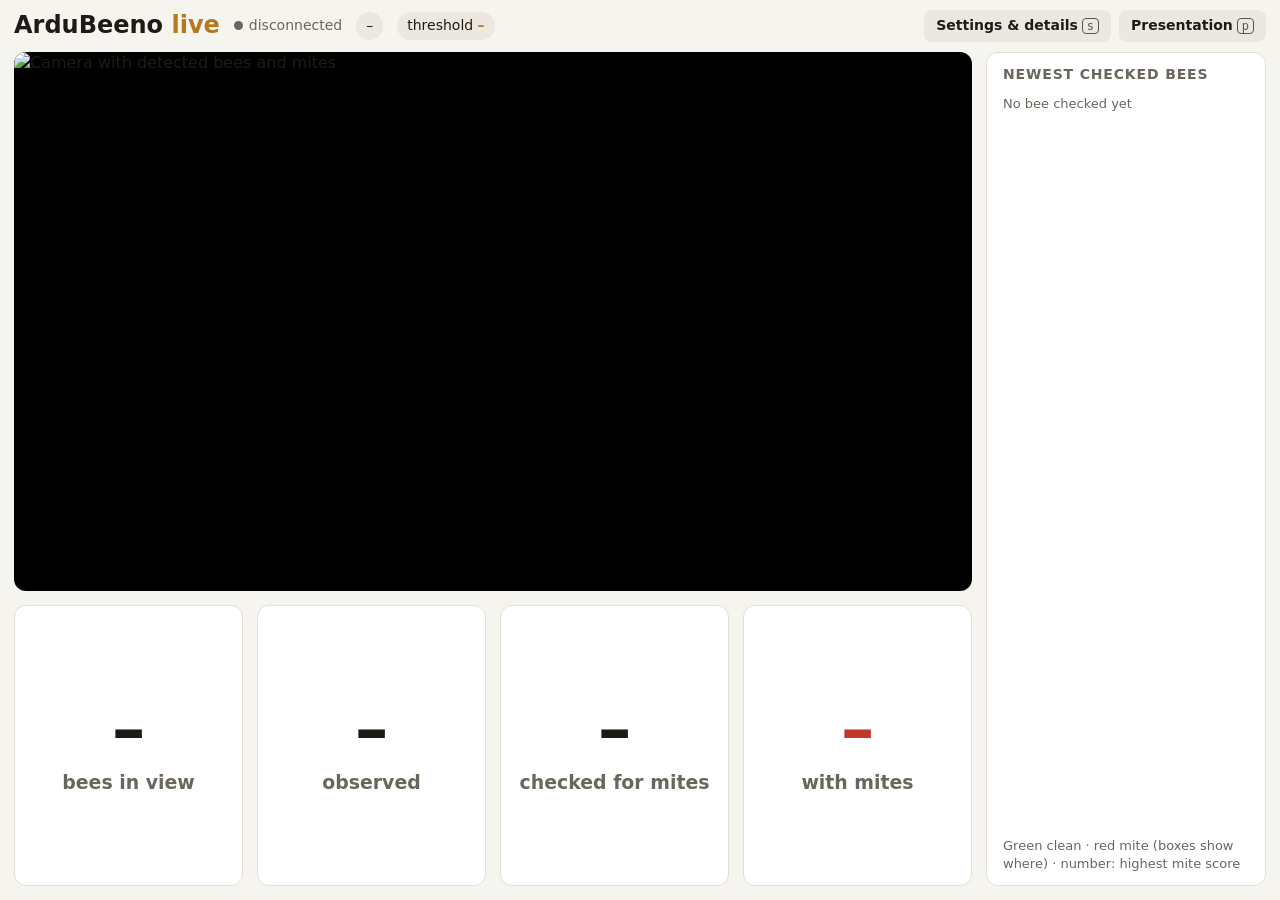
==== applab/ardubeeno/assets/index.html @ 5071a603 "Varroa mite detection on the Arduino UNO Q: demo-ready state Two-step pipeline on the board: a YOLO1" ====
<!doctype html>
<html lang="en">
<head>
<meta charset="utf-8">
<meta name="viewport" content="width=device-width, initial-scale=1">
<title>ArduBeeno Live</title>
<style>
:root {
  --bg: #f6f4ef; --panel: #ffffff; --ink: #1d1b16; --muted: #6b665c; --line: #e3dfd5;
  --accent: #b7791f; --mite: #c0392b; --mite-bg: #fbe9e7; --clean: #2e7d4f; --clean-bg: #e6f4ec; --bar: #ece8df;
  --shadow: 0 12px 40px rgba(0, 0, 0, .18);
  --gap: 14px; --head: 52px;
  /* Right-hand column: whatever the 16:9 video leaves over when it fills the height, at least 280 px / 19vw. */
  --side: clamp(280px, max(19vw, calc(100vw - (100dvh - var(--head) - 150px - 3 * var(--gap)) * 16 / 9 - 3 * var(--gap))), 34vw);
}
@media (prefers-color-scheme: dark) {
  :root:not([data-theme="light"]) {
    --bg: #15140f; --panel: #1f1d17; --ink: #f1ede4; --muted: #a39d90; --line: #34312a;
    --accent: #e0a53e; --mite: #ff7b6b; --mite-bg: #3a1f1b; --clean: #6fd39a; --clean-bg: #18301f; --bar: #2c2a23;
    --shadow: 0 12px 40px rgba(0, 0, 0, .6);
  }
}
* { box-sizing: border-box; }
html, body { height: 100%; }
body { margin: 0; background: var(--bg); color: var(--ink); font: 16px/1.4 system-ui, -apple-system, sans-serif;
  display: flex; flex-direction: column; height: 100vh; height: 100dvh; overflow: hidden; }
.hidden { display: none !important; }
.small { font-size: 13px; color: var(--muted); font-variant-numeric: tabular-nums; }
button { border: 0; background: var(--accent); color: #fff; padding: 8px 14px; border-radius: 8px; cursor: pointer;
  font: inherit; font-weight: 600; }
button.ghost { background: var(--bar); color: var(--ink); }
button:disabled { opacity: .5; cursor: default; }

/* Header: title, connection, the live threshold, and the (secondary) controls. */
header { flex: 0 0 var(--head); display: flex; align-items: center; gap: 14px; padding: 0 var(--gap); min-width: 0; }
h1 { margin: 0; font-size: 24px; white-space: nowrap; }
h1 span { color: var(--accent); }
#conn { font-size: 14px; color: var(--muted); white-space: nowrap; }
#conn::before { content: ""; display: inline-block; width: 9px; height: 9px; border-radius: 50%; background: var(--muted); margin-right: 6px; }
#conn.on::before { background: var(--clean); }
.chip { font-size: 14px; padding: 4px 10px; border-radius: 999px; background: var(--bar); color: var(--ink); white-space: nowrap; font-variant-numeric: tabular-nums; }
.chip b { color: var(--accent); }
.tools { margin-left: auto; display: flex; gap: 8px; align-items: center; }
.tools button { padding: 6px 12px; font-size: 14px; }
kbd { font: 12px ui-monospace, monospace; padding: 0 4px; border: 1px solid currentColor; border-radius: 4px; opacity: .7; margin-left: 4px; }

/* Stage: video + counters on the left, the newest checked bees on the right. Fits the window, no page scroll. */
.stage { flex: 1; min-height: 0; display: grid; grid-template-columns: minmax(0, 1fr) var(--side); gap: var(--gap);
  padding: 0 var(--gap) var(--gap); }
.left { display: flex; flex-direction: column; gap: var(--gap); min-height: 0; min-width: 0; }
.video { flex: 0 1 auto; aspect-ratio: 16 / 9; min-height: 0; background: #000; border-radius: 12px; overflow: hidden; position: relative; }
.video img { display: block; width: 100%; height: 100%; object-fit: contain; }
.counters { flex: 1 0 140px; display: grid; grid-template-columns: repeat(4, 1fr); gap: var(--gap); min-height: 140px; }
.card { background: var(--panel); border: 1px solid var(--line); border-radius: 12px; padding: 12px 16px; min-width: 0; }
.counters .card { display: flex; flex-direction: column; justify-content: center; align-items: center; text-align: center; }
.num { font-size: clamp(44px, 7.5vh, 96px); font-weight: 800; line-height: 1; font-variant-numeric: tabular-nums; }
.lbl { font-size: clamp(15px, 2.1vh, 22px); color: var(--muted); margin-top: 6px; font-weight: 600; }
.mitecard .num { color: var(--mite); }
.mitecard.live { background: var(--mite-bg); border-color: var(--mite); }
h2 { font-size: 14px; text-transform: uppercase; letter-spacing: .06em; color: var(--muted); margin: 0 0 10px; font-weight: 700; }

/* Single mode counters */
#verdict { font-size: clamp(44px, 7.5vh, 96px); font-weight: 800; line-height: 1; color: var(--muted); }
.vcard.mite { background: var(--mite-bg); border-color: var(--mite); }
.vcard.mite #verdict { color: var(--mite); }
.vcard.clean #verdict { color: var(--clean); }
.meter { position: relative; width: 100%; height: 14px; background: var(--bar); border-radius: 7px; margin: 10px 0 6px; }
.meter i { position: absolute; inset: 0 auto 0 0; border-radius: 7px; background: var(--accent); transition: width .15s; }
.meter b { position: absolute; top: -6px; bottom: -6px; width: 3px; background: var(--ink); }
.dots { display: flex; gap: 5px; flex-wrap: wrap; justify-content: center; margin: 8px 0 4px; }
.dots span { width: 18px; height: 18px; border-radius: 4px; background: var(--bar); }
.dots span.hit { background: var(--mite); }

/* Right column */
.side { display: flex; flex-direction: column; min-height: 0; overflow: hidden; }
.side h2 { flex: 0 0 auto; }
#gallery { flex: 1; min-height: 0; overflow: hidden; display: flex; flex-wrap: wrap; align-content: flex-start; gap: 10px; }
#gallery figure { flex: 0 0 calc((100% - (var(--gcols, 2) - 1) * 10px) / var(--gcols, 2)); margin: 0; border-radius: 10px; overflow: hidden; border: 4px solid var(--line); background: #000; }
#gallery figure.mite { border-color: var(--mite); }
#gallery figure.clean { border-color: var(--clean); }
#gallery img { display: block; width: 100%; aspect-ratio: 4 / 7; object-fit: cover; }
#gallery figcaption { font-size: 15px; padding: 3px 8px; background: var(--panel); display: flex; justify-content: space-between;
  align-items: baseline; gap: 4px; font-variant-numeric: tabular-nums; white-space: nowrap; }
#gallery figcaption b { font-size: 17px; }
#gallery figure.mite figcaption b { color: var(--mite); }
#gallery figure.clean figcaption b { color: var(--clean); }
.legend { flex: 0 0 auto; margin-top: 8px; }
#boxes { list-style: none; margin: 0; padding: 0; font-size: 16px; font-variant-numeric: tabular-nums; overflow: auto; }
#boxes li { display: flex; justify-content: space-between; gap: 8px; padding: 6px 0; border-bottom: 1px solid var(--line); }
#boxes li:last-child { border: 0; }
#boxes b { color: var(--mite); }

/* Drawer: details + settings, collapsed by default, over the right column. */
#drawer { position: fixed; top: var(--head); right: var(--gap); width: min(400px, calc(100vw - 2 * var(--gap)));
  max-height: calc(100dvh - var(--head) - var(--gap)); overflow: auto; z-index: 10; background: var(--panel);
  border: 1px solid var(--line); border-radius: 12px; box-shadow: var(--shadow); padding: 16px; }
#drawer section + section { margin-top: 18px; padding-top: 14px; border-top: 1px solid var(--line); }
dl { display: grid; grid-template-columns: auto 1fr; gap: 4px 12px; margin: 0; font-size: 14px; font-variant-numeric: tabular-nums; }
dt { color: var(--muted); }
dd { margin: 0; text-align: right; white-space: nowrap; }
dt.sub { padding-left: 14px; }
label { display: flex; justify-content: space-between; align-items: center; gap: 10px; margin: 10px 0; font-size: 14px; }
input[type=range] { flex: 1; accent-color: var(--accent); min-width: 0; }
input[type=number] { width: 70px; font: inherit; padding: 3px 6px; border: 1px solid var(--line); border-radius: 6px; background: var(--panel); color: var(--ink); }
.thr { border: 1px solid var(--accent); border-radius: 10px; padding: 8px 12px; margin: 10px 0; }
.thr label { margin: 4px 0; }
#fuse-v { font-size: 20px; font-weight: 800; color: var(--accent); min-width: 3.2em; text-align: right; font-variant-numeric: tabular-nums; }
.seg { display: flex; gap: 6px; }
.seg button { flex: 1; background: var(--bar); color: var(--ink); }
.seg button.on { background: var(--accent); color: #fff; }
.row { display: flex; gap: 8px; margin-top: 12px; }
.row button { flex: 1; }

/* Camera focus / exposure: Auto|Manual, a slider over the camera's range, -/+ by one step. */
.camctl + .camctl { margin-top: 14px; }
.camctl .head { display: flex; align-items: center; justify-content: space-between; gap: 10px; font-size: 14px; }
.camctl .seg button { padding: 4px 12px; font-size: 14px; }
.camctl .slide { display: flex; align-items: center; gap: 8px; margin: 10px 0 4px; }
.camctl .slide button { padding: 2px 0; width: 32px; font-size: 18px; line-height: 1.2; }
.camctl .val { font-size: 20px; font-weight: 800; color: var(--accent); min-width: 2.6em; text-align: right; font-variant-numeric: tabular-nums; }
.camctl.auto .val { color: var(--muted); }
.cam-err { color: var(--mite); }
#toast { position: fixed; left: 50%; bottom: 24px; transform: translateX(-50%); z-index: 20; padding: 8px 16px;
  border-radius: 999px; background: var(--panel); color: var(--ink); border: 1px solid var(--line); box-shadow: var(--shadow);
  font-size: 15px; font-weight: 600; font-variant-numeric: tabular-nums; pointer-events: none; opacity: 0; transition: opacity .2s; }
#toast.show { opacity: 1; }

/* Presentation mode: only the stage; a faint button in the corner leads back. */
body.present header .chip, body.present .tools > :not(#present), body.present #drawer, body.present .legend { display: none !important; }
body.present #present { opacity: .35; }
body.present #present:hover { opacity: 1; }

/* Small screens: stack and scroll. */
@media (max-width: 900px), (max-height: 560px) {
  body { height: auto; overflow: auto; }
  header { flex-wrap: wrap; padding: 10px 16px; gap: 8px 12px; }
  .tools { margin-left: 0; width: 100%; }
  .stage { display: flex; flex-direction: column; padding: 0 16px 16px; }
  .video { flex: none; width: 100%; }
  .counters { flex: none; grid-template-columns: repeat(2, 1fr); min-height: 0; }
  .counters .card { padding: 14px 8px; }
  .num, #verdict { font-size: 44px; }
  .lbl { font-size: 15px; }
  #gallery { overflow: visible; }
  #gallery figure { flex-basis: calc((100% - (var(--gcols, 2) - 1) * 10px) / var(--gcols, 2)); }
  #drawer { position: absolute; top: auto; margin-top: 4px; }
}
</style>
</head>
<body>
<header>
  <h1>ArduBeeno <span>live</span></h1>
  <span id="conn">connecting…</span>
  <span class="chip" id="mode-chip">–</span>
  <span class="chip" title="The board's current mite threshold (fuse_conf)">threshold <b id="thr-chip">–</b></span>
  <div class="tools">
    <button class="ghost" id="settings-btn" aria-expanded="false">Settings &amp; details<kbd>s</kbd></button>
    <button class="ghost" id="present" title="Presentation mode: video, counters and gallery only">Presentation<kbd>p</kbd></button>
  </div>
</header>

<main class="stage">
  <div class="left">
    <div class="video"><img id="stream" src="stream" alt="Camera with detected bees and mites"></div>
    <div class="counters multi">
      <div class="card"><div class="num" id="bees-now">–</div><div class="lbl">bees in view</div></div>
      <div class="card"><div class="num" id="bees-seen">–</div><div class="lbl">observed</div></div>
      <div class="card"><div class="num" id="bees-checked">–</div><div class="lbl">checked for mites</div></div>
      <div class="card mitecard" id="mite-card"><div class="num" id="bees-mite">–</div><div class="lbl">with mites</div></div>
    </div>
    <div class="counters single hidden">
      <div class="card vcard" id="vcard"><div id="verdict">…</div><div class="lbl">centre bee</div></div>
      <div class="card"><div class="num" id="fused">–</div>
        <div class="meter"><i id="bar"></i><b id="thr"></b></div><div class="lbl">mite score</div></div>
      <div class="card"><div class="dots" id="dots"></div><div class="lbl" id="hits">positive frames</div></div>
      <div class="card mitecard"><div class="num" id="count">–</div><div class="lbl">mites counted</div></div>
    </div>
  </div>

  <aside class="side">
    <div class="card side multi" style="flex: 1">
      <h2>Newest checked bees</h2>
      <div id="gallery"><span class="small">No bee checked yet</span></div>
      <div class="small legend">Green clean · red mite (boxes show where) · number: highest mite score</div>
    </div>
    <div class="card side single hidden" style="flex: 1">
      <h2>Mites in this frame</h2>
      <ul id="boxes"></ul>
      <div class="small legend">Only the cyan centre region is checked. The verdict turns MITE after enough positive frames.</div>
    </div>
  </aside>
</main>

<div id="drawer" class="hidden" role="dialog" aria-label="Settings and details">
  <section>
    <h2>Details</h2>
    <dl class="multi">
      <dt>Model rate</dt><dd id="d-fps">–</dd>
      <dt>Stream (view)</dt><dd id="d-view">–</dd>
      <dt>Bee detector</dt><dd id="d-bees">–</dd>
      <dt>Mite check per bee</dt><dd id="d-check">–</dd>
      <dt class="sub">classifier</dt><dd id="d-cls">–</dd>
      <dt class="sub">mite detector</dt><dd id="d-det">–</dd>
      <dt>Checks run</dt><dd id="d-checks">–</dd>
    </dl>
    <dl class="single hidden">
      <dt>Classifier probability</dt><dd id="s-prob">–</dd>
      <dt>Top box</dt><dd id="s-top">–</dd>
      <dt>Fused score / threshold</dt><dd id="s-fused">–</dd>
      <dt>This frame</dt><dd id="s-frame">–</dd>
      <dt>Positive frames (total)</dt><dd id="s-pos">–</dd>
      <dt>Model rate</dt><dd id="s-fps">–</dd>
      <dt>Stream (view)</dt><dd id="s-view">–</dd>
      <dt>Classifier time</dt><dd id="s-cls">–</dd>
      <dt>Mite detector time</dt><dd id="s-det">–</dd>
    </dl>
    <div class="small multi" style="margin-top: 6px">Times are medians over the recent runs.</div>
  </section>
  <section>
    <h2>Settings</h2>
    <div class="seg" id="modes"><button data-mode="multi">All bees</button><button data-mode="single">Centre bee</button></div>
    <div class="thr">
      <label>Mite threshold <input type="range" id="fuse" min="0.05" max="0.95" step="0.01" disabled> <span id="fuse-v">–</span></label>
      <div class="small" id="fuse-note">Live on the board: changes the verdict for everyone watching.</div>
    </div>
    <label class="multi">Min. bee size to check (px) <input type="number" id="minbee" min="0" max="1000" step="10" disabled></label>
    <label class="multi">Positive checks for MITE <input type="number" id="minhits-m" min="1" max="100" disabled></label>
    <div class="small multi" id="strong-note"></div>
    <label class="single hidden">Frames to look at <input type="number" id="window" min="1" max="100" disabled></label>
    <label class="single hidden">Positive frames for MITE <input type="number" id="minhits-s" min="1" max="100" disabled></label>
    <div class="row"><button class="ghost" id="reset">Reset counts</button><button id="snap">Save this frame</button></div>
    <div class="small" id="snap-msg" style="margin-top: 8px">Saves the frame (centre bee: the cyan region) unannotated to captures/, for labelling your own footage.</div>
  </section>
  <section id="camera">
    <h2>Camera focus</h2>
    <div class="small" id="cam-na">Checking the camera…</div>
    <div class="camctl hidden" id="focus-ctl">
      <div class="head"><span>Focus <kbd>f</kbd><kbd>[</kbd><kbd>]</kbd></span>
        <div class="seg"><button data-auto="1">Auto</button><button data-auto="0">Manual</button></div></div>
      <div class="slide"><button class="ghost" data-step="-1" aria-label="Focus one step nearer">−</button>
        <input type="range" aria-label="Focus"><button class="ghost" data-step="1" aria-label="Focus one step further">+</button>
        <span class="val">–</span></div>
    </div>
    <div class="camctl hidden" id="exposure-ctl">
      <div class="head"><span>Exposure</span>
        <div class="seg"><button data-auto="1">Auto</button><button data-auto="0">Manual</button></div></div>
      <div class="slide"><button class="ghost" data-step="-1" aria-label="Shorter exposure">−</button>
        <input type="range" aria-label="Exposure"><button class="ghost" data-step="1" aria-label="Longer exposure">+</button>
        <span class="val">–</span></div>
    </div>
    <div class="small" id="cam-note" style="margin-top: 8px"></div>
  </section>
</div>
<div id="toast" role="status" aria-live="polite"></div>

<script>
const $ = s => document.querySelector(s);
const $$ = s => document.querySelectorAll(s);
const fmt = (v, d = 2) => v == null ? '–' : (+v).toFixed(d);
const ms = v => v == null ? '–' : `${Math.round(v)} ms`;
const store = {
  get(k) { try { return localStorage.getItem(k); } catch (e) { return null; } },
  set(k, v) { try { localStorage.setItem(k, v); } catch (e) {} },
};
let last = null, firstFuse = null;

// Settings inputs always show the server's value, except while someone is editing one of them.
const inputs = { fuse: 'fuse_conf', minbee: 'min_bee_px', 'minhits-m': 'min_hits', 'minhits-s': 'min_hits', window: 'window' };
function syncInputs(s) {
  for (const [id, key] of Object.entries(inputs)) {
    const el = document.getElementById(id);
    if (s[key] == null) continue;
    el.disabled = false;
    if (document.activeElement !== el && !el.dataset.dragging) el.value = s[key];
  }
  if (!$('#fuse').dataset.dragging) $('#fuse-v').textContent = fmt(s.fuse_conf);
  if (firstFuse == null) firstFuse = s.fuse_conf;
  $('#fuse-note').textContent = `Live on the board: changes the verdict for everyone watching.` +
    (Math.abs(s.fuse_conf - firstFuse) > 1e-6 ? ` It was ${fmt(firstFuse)} when this page opened.` : '');
  $('#strong-note').textContent = s.strong != null ? `Or one check scoring ${fmt(s.strong)} or more.` : '';
}

async function poll() {
  try {
    const s = await (await fetch('state', { cache: 'no-store' })).json();
    $('#conn').textContent = s.frames ? `frame ${s.frames}` : 'waiting for the camera…';
    $('#conn').className = 'on';
    if (!s.frames) return;
    last = s;
    const multi = s.mode === 'multi';
    $$('.multi').forEach(e => e.classList.toggle('hidden', !multi));
    $$('.single').forEach(e => e.classList.toggle('hidden', multi));
    $('#modes').classList.toggle('hidden', !s.multi_available);
    $$('#modes button').forEach(b => b.classList.toggle('on', b.dataset.mode === s.mode));
    $('#mode-chip').textContent = multi ? 'all bees' : 'centre bee';
    $('#thr-chip').textContent = fmt(s.fuse_conf);
    syncInputs(s);
    const view = s.stream ? `${s.stream.fps} FPS · ${s.stream.viewers} viewer${s.stream.viewers === 1 ? '' : 's'}` : '–';
    if (multi) showMulti(s, view); else showSingle(s, view);
  } catch (e) {
    $('#conn').textContent = 'disconnected'; $('#conn').className = '';
  }
}

function showMulti(s, view) {
  $('#bees-now').textContent = s.bees_now;
  $('#bees-seen').textContent = s.bees_seen;
  $('#bees-checked').textContent = s.bees_checked;
  $('#bees-mite').textContent = s.count;
  $('#mite-card').classList.toggle('live', !!s.mite);
  const t = s.timing || {};
  $('#d-fps').textContent = `${s.fps} FPS`;
  $('#d-view').textContent = view;
  $('#d-bees').textContent = `${ms(t.bees_ms)}${s.det_every > 1 ? ` · every ${s.det_every} frames` : ''}`;
  $('#d-check').textContent = ms(t.check_ms);
  $('#d-cls').textContent = ms(t.cls_ms);
  $('#d-det').textContent = `${t.det_ms == null ? 'not run yet' : ms(t.det_ms)}` +
    (t.det_skipped == null ? '' : ` · on ${Math.round((1 - t.det_skipped) * 100)} % of checks`);
  $('#d-checks').textContent = t.checks ?? '–';
  // Only touch images whose crop changed, so the gallery doesn't flicker.
  const g = $('#gallery');
  const keys = s.gallery.map(b => `${b.id}-${b.v}-${b.status}`).join(',');
  if (g.dataset.keys !== keys) {
    g.innerHTML = s.gallery.map(b => `<figure class="${b.status}" title="Bee ${b.id}: ${b.positives} of ${b.checks} checks positive, best score ${fmt(b.score)}">
        <img src="crop?id=${b.id}&v=${b.v}" alt="Bee ${b.id}">
        <figcaption><span class="small">#${b.id}</span><b>${fmt(b.score)}</b></figcaption></figure>`).join('')
      || '<span class="small">No bee checked yet</span>';
    g.dataset.keys = keys;
    fitGallery();
  }
}

function showSingle(s, view) {
  const v = $('#vcard');
  $('#verdict').textContent = s.mite ? 'MITE' : 'clean';
  v.classList.toggle('mite', !!s.mite); v.classList.toggle('clean', !s.mite);
  $('#fused').textContent = fmt(s.fused);
  $('#bar').style.width = `${Math.min(100, (s.fused || 0) * 100)}%`;
  $('#thr').style.left = `${s.fuse_conf * 100}%`;
  $('#dots').innerHTML = (s.recent || []).map(h => `<span class="${h ? 'hit' : ''}"></span>`).join('');
  $('#hits').textContent = `${s.hits} of ${s.recent.length} frames positive (MITE from ${s.min_hits})`;
  $('#count').textContent = s.count;
  $('#boxes').innerHTML = s.boxes.length
    ? s.boxes.map(([x, y, w, h, c], i) => `<li><span>Mite ${i + 1} at (${x}, ${y}), ${w}×${h} px</span><b>${fmt(c)}</b></li>`).join('')
    : '<li class="small">No mite boxes above the box threshold</li>';
  $('#s-prob').textContent = s.classifier ? fmt(s.prob) : 'not loaded';
  $('#s-top').textContent = fmt(s.top);
  $('#s-fused').textContent = `${fmt(s.fused)} / ${fmt(s.fuse_conf)}`;
  $('#s-frame').textContent = s.frame_mite ? 'positive' : 'negative';
  $('#s-pos').textContent = s.positive_frames;
  $('#s-fps').textContent = `${s.fps} FPS`;
  $('#s-view').textContent = view;
  const [det, cls] = s.ms || [];  // last frame; the detector is skipped when the classifier is sure (cascade)
  $('#s-cls').textContent = s.classifier ? ms(cls) : '–';
  $('#s-det').textContent = det ? ms(det) : 'skipped (classifier sure)';
}

// Pick the number of columns: the biggest crops that still show at least 8 bees (else as many as fit),
// and hide any crop the column would cut off.
function fitGallery() {
  const g = $('#gallery');
  const figs = g.querySelectorAll('figure');
  figs.forEach(f => { f.style.visibility = ''; });
  const W = g.clientWidth, gap = 10;
  if (getComputedStyle(g).overflow === 'visible') {  // stacked: the page scrolls, show them all
    g.style.setProperty('--gcols', Math.max(2, Math.floor((W + gap) / 130)));
    return;
  }
  const H = g.clientHeight, cap = figs[0] ? figs[0].querySelector('figcaption').offsetHeight + 8 : 34;
  let best = { cols: 2, n: -1 };
  for (let cols = 2; cols <= 4; cols++) {
    const w = (W - (cols - 1) * gap) / cols;
    if (w < 90 && cols > 2) break;
    const n = cols * Math.floor((H + gap) / (w * 7 / 4 + cap + gap));
    if (best.n < 8 && n > best.n) best = { cols, n };
  }
  g.style.setProperty('--gcols', best.cols);
  const bottom = g.getBoundingClientRect().bottom;
  figs.forEach(f => { f.style.visibility = f.getBoundingClientRect().bottom > bottom + 1 ? 'hidden' : ''; });
}
addEventListener('resize', fitGallery);

setInterval(poll, 300);
poll();

// Send only the setting that changed, never a default the page made up.
async function configure(params) {
  try {
    const s = await (await fetch(`config?${new URLSearchParams(params)}`)).json();
    if (s && typeof s === 'object') { last = { ...(last || {}), ...s }; $('#thr-chip').textContent = fmt(s.fuse_conf); }
  } catch (e) {}
  poll();
}
const fuse = $('#fuse');
fuse.oninput = () => { fuse.dataset.dragging = 1; $('#fuse-v').textContent = fmt(fuse.value); };
fuse.onchange = async () => { await configure({ fuse_conf: fuse.value }); delete fuse.dataset.dragging; };
$('#minbee').onchange = e => configure({ min_bee_px: e.target.value });
$('#minhits-m').onchange = e => configure({ min_hits: e.target.value });
$('#minhits-s').onchange = e => configure({ min_hits: e.target.value });
$('#window').onchange = e => configure({ window: e.target.value });
$$('#modes button').forEach(b => b.onclick = () => configure({ mode: b.dataset.mode }));
$('#reset').onclick = async () => {
  if (!confirm('Reset the bee and mite counts on the board?')) return;
  await fetch('reset'); poll();
};
$('#snap').onclick = async () => {
  const r = await (await fetch('snapshot')).json();
  $('#snap-msg').textContent = r.saved ? `Saved ${r.saved}` : r.error;
};

// Drawer and presentation mode
function setDrawer(open) {
  if (open && $('#drawer').classList.contains('hidden')) camRequest();  // the camera may have changed meanwhile
  $('#drawer').classList.toggle('hidden', !open);
  $('#settings-btn').setAttribute('aria-expanded', open);
}
function setPresent(on) {
  document.body.classList.toggle('present', on);
  $('#present').textContent = on ? 'Exit presentation' : 'Presentation';
  $('#present').insertAdjacentHTML('beforeend', '<kbd>p</kbd>');
  if (on) setDrawer(false);
  store.set('ardubeeno.present', on ? '1' : '0');
  requestAnimationFrame(fitGallery);
}
$('#settings-btn').onclick = () => setDrawer($('#drawer').classList.contains('hidden'));

// Camera focus (and exposure, when the board can set it): GET camera reads, camera?autofocus=0|1&focus=N sets.
// The reply is always the camera's state; "error" says why a change didn't take, "reason" why there is no control.
let cam = null, camSeq = 0, toastTimer = null;
const camKinds = {
  focus: { el: '#focus-ctl', auto: 'autofocus', value: 'focus', name: 'Focus' },
  exposure: { el: '#exposure-ctl', auto: 'auto_exposure', value: 'exposure', name: 'Exposure' },
};
function camGroup(kind, s = cam) {  // focus is at the top level of the reply, exposure nested with auto/value
  if (!s) return null;
  if (kind === 'focus') return { ...s, auto: s.autofocus, value: s.focus };
  return s.exposure || null;
}
function toast(text) {
  const t = $('#toast');
  t.textContent = text; t.classList.add('show');
  clearTimeout(toastTimer); toastTimer = setTimeout(() => t.classList.remove('show'), 1400);
}
function showCamera(s) {
  cam = s;
  const f = camGroup('focus');
  $('#cam-na').classList.toggle('hidden', !!f.available);
  $('#cam-na').textContent = f.available ? '' : `Focus control not available on this camera${f.reason ? `: ${f.reason}` : '.'}`;
  for (const kind of Object.keys(camKinds)) {
    const g = camGroup(kind), box = $(camKinds[kind].el), r = box.querySelector('input');
    box.classList.toggle('hidden', !g || !g.available);
    if (!g || !g.available) continue;
    box.classList.toggle('auto', !!g.auto);
    box.querySelectorAll('.seg button').forEach(b => b.classList.toggle('on', (b.dataset.auto === '1') === !!g.auto));
    r.min = g.min; r.max = g.max; r.step = g.step || 1;
    if (!r.dataset.dragging && g.value != null) { r.value = g.value; box.querySelector('.val').textContent = g.value; }
  }
  const e = camGroup('exposure');
  const notes = [];
  if (f.available) notes.push(`via ${f.method}${f.device ? ` on ${f.device}` : ''} · range ${f.min}–${f.max}` +
    (f.range_known ? `, step ${f.step}${f.default != null ? `, default ${f.default}` : ''}` : ' (a guess: the camera doesn\'t report it)'));
  if (f.available && (!e || !e.available)) notes.push(`Exposure: not settable${e && e.reason ? ` (${e.reason})` : ''}`);
  if (s.error) notes.push(`<span class="cam-err">${s.error.replace(/</g, '&lt;')}</span>`);
  $('#cam-note').innerHTML = notes.join('<br>');
}
async function camRequest(params) {
  const seq = ++camSeq;
  try {
    const s = await (await fetch(params ? `camera?${new URLSearchParams(params)}` : 'camera', { cache: 'no-store' })).json();
    if (seq === camSeq) showCamera(s);  // an older reply mustn't undo a newer change
    return s;
  } catch (e) {
    if (seq === camSeq) $('#cam-note').innerHTML = '<span class="cam-err">The board did not answer.</span>';
    return null;
  }
}
// At most one request per 200 ms while a value changes (slider drag, held key), then the last value.
function throttle(fn, ms = 200) {
  let lastT = 0, timer = null, pending = null;
  const flush = () => { timer = null; lastT = Date.now(); fn(pending); };
  const call = v => {
    pending = v;
    const wait = lastT + ms - Date.now();
    if (wait <= 0 && !timer) flush(); else if (!timer) timer = setTimeout(flush, wait);
  };
  call.now = v => { clearTimeout(timer); timer = null; pending = v; flush(); };
  return call;
}
const camSend = {};
for (const [kind, k] of Object.entries(camKinds)) {
  const box = $(k.el), r = box.querySelector('input'), val = box.querySelector('.val');
  camSend[kind] = throttle(v => camRequest({ [k.value]: v }));  // a value implies manual on the board
  const manualLocally = () => { box.classList.remove('auto'); box.querySelectorAll('.seg button').forEach(b => b.classList.toggle('on', b.dataset.auto === '0')); };
  r.oninput = () => { r.dataset.dragging = 1; val.textContent = r.value; manualLocally(); camSend[kind](r.value); };
  r.onchange = async () => { camSend[kind].now(r.value); delete r.dataset.dragging; };
  box.querySelectorAll('[data-step]').forEach(b => b.onclick = () => camStep(kind, +b.dataset.step));
  box.querySelectorAll('.seg button').forEach(b => b.onclick = () => camRequest({ [k.auto]: b.dataset.auto }));
}
// Move by whole steps from the current value (switches to manual), as the -/+ buttons and the [ ] keys do.
function camStep(kind, dir) {
  const g = camGroup(kind);
  if (!g || !g.available) return false;
  const step = g.step || 1, cur = g.value ?? g.min;
  const v = Math.max(g.min, Math.min(g.max, cur + dir * step));
  if (kind === 'focus') cam = { ...cam, focus: v, autofocus: false }; else cam = { ...cam, exposure: { ...g, value: v, auto: false } };
  showCamera(cam);
  camSend[kind](v);
  return v;
}
function focusKey(key) {
  const f = camGroup('focus');
  if (!f || !f.available) { toast(`Focus control not available${f && f.reason ? `: ${f.reason}` : ''}`); return; }
  if (key === 'f') {
    const auto = !f.auto;
    cam = { ...cam, autofocus: auto }; showCamera(cam);
    camRequest({ autofocus: auto ? 1 : 0 });
    toast(auto ? 'Autofocus' : `Manual focus ${f.value ?? ''}`);
  } else {
    const v = camStep('focus', key === ']' ? 1 : -1);
    toast(`Focus ${v} (${f.min}–${f.max})`);
  }
}
camRequest();
$('#present').onclick = () => setPresent(!document.body.classList.contains('present'));
addEventListener('keydown', e => {
  if (e.metaKey || e.ctrlKey || e.altKey || /INPUT|TEXTAREA|SELECT/.test(e.target.tagName)) return;
  if (e.key === 'p') setPresent(!document.body.classList.contains('present'));
  else if (e.key === 's' && !document.body.classList.contains('present')) setDrawer($('#drawer').classList.contains('hidden'));
  else if (e.key === 'Escape') setDrawer(false);
  else if (e.key === 'f' || e.key === '[' || e.key === ']') focusKey(e.key);
});
document.addEventListener('click', e => {
  if (!$('#drawer').classList.contains('hidden') && !e.target.closest('#drawer, #settings-btn')) setDrawer(false);
});
setPresent(store.get('ardubeeno.present') === '1');

// Reconnect the stream if it drops (e.g. after an app restart).
$('#stream').onerror = () => setTimeout(() => { $('#stream').src = `stream?t=${Date.now()}`; }, 1000);
</script>
</body>
</html>
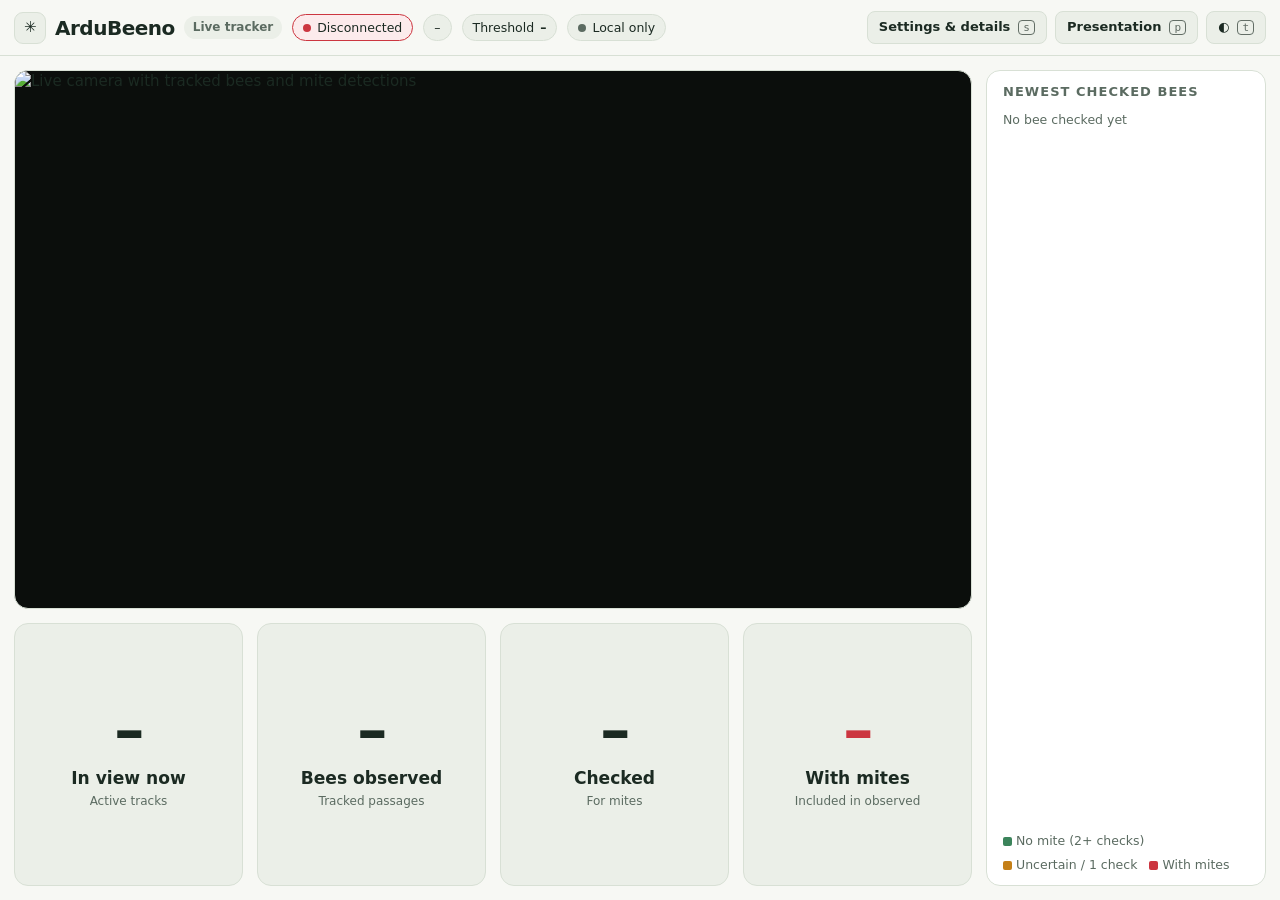
==== commit 2e4c6654: "Multi-bee counts, reset baseline and dashboard status - Bees with one check or mixed results get an " ====
--- a/applab/ardubeeno/assets/index.html
+++ b/applab/ardubeeno/assets/index.html
@@ -3,177 +3,223 @@
 <head>
 <meta charset="utf-8">
 <meta name="viewport" content="width=device-width, initial-scale=1">
-<title>ArduBeeno Live</title>
+<meta name="color-scheme" content="light dark">
+<title>ArduBeeno · Live tracker</title>
 <style>
 :root {
-  --bg: #f6f4ef; --panel: #ffffff; --ink: #1d1b16; --muted: #6b665c; --line: #e3dfd5;
-  --accent: #b7791f; --mite: #c0392b; --mite-bg: #fbe9e7; --clean: #2e7d4f; --clean-bg: #e6f4ec; --bar: #ece8df;
-  --shadow: 0 12px 40px rgba(0, 0, 0, .18);
-  --gap: 14px; --head: 52px;
+  --bg: #f7f8f4; --panel: #ffffff; --bar: #ebefe8; --ink: #1b2a22; --muted: #5b6b61; --line: #d8e0d5;
+  --accent: #254b34; --accent-ink: #ffffff; --focus-ring: #335f43;
+  --mite: #cc3640; --mite-bg: #fcebec;
+  --clean: #3b845b; --clean-bg: #e6f3ec;
+  --uncertain: #c47f17; --uncertain-bg: #fdf3dc;
+  --shadow: 0 14px 40px rgba(18, 30, 22, .16);
+  --gap: 14px; --head: 56px;
   /* Right-hand column: whatever the 16:9 video leaves over when it fills the height, at least 280 px / 19vw. */
   --side: clamp(280px, max(19vw, calc(100vw - (100dvh - var(--head) - 150px - 3 * var(--gap)) * 16 / 9 - 3 * var(--gap))), 34vw);
 }
 @media (prefers-color-scheme: dark) {
   :root:not([data-theme="light"]) {
-    --bg: #15140f; --panel: #1f1d17; --ink: #f1ede4; --muted: #a39d90; --line: #34312a;
-    --accent: #e0a53e; --mite: #ff7b6b; --mite-bg: #3a1f1b; --clean: #6fd39a; --clean-bg: #18301f; --bar: #2c2a23;
-    --shadow: 0 12px 40px rgba(0, 0, 0, .6);
-  }
+    --bg: #111613; --panel: #18201b; --bar: #202b24; --ink: #eaf1eb; --muted: #9eb0a3; --line: #313f36;
+    --accent: #9cd3af; --accent-ink: #102016; --focus-ring: #a6d3b4;
+    --mite: #f26d75; --mite-bg: #381c1f;
+    --clean: #6cc08e; --clean-bg: #192f22;
+    --uncertain: #ebb04d; --uncertain-bg: #362b16;
+    --shadow: 0 14px 40px rgba(0, 0, 0, .58);
+  }
+}
+:root[data-theme="dark"] {
+  --bg: #111613; --panel: #18201b; --bar: #202b24; --ink: #eaf1eb; --muted: #9eb0a3; --line: #313f36;
+  --accent: #9cd3af; --accent-ink: #102016; --focus-ring: #a6d3b4;
+  --mite: #f26d75; --mite-bg: #381c1f;
+  --clean: #6cc08e; --clean-bg: #192f22;
+  --uncertain: #ebb04d; --uncertain-bg: #362b16;
+  --shadow: 0 14px 40px rgba(0, 0, 0, .58);
 }
 * { box-sizing: border-box; }
 html, body { height: 100%; }
-body { margin: 0; background: var(--bg); color: var(--ink); font: 16px/1.4 system-ui, -apple-system, sans-serif;
+body { margin: 0; background: var(--bg); color: var(--ink);
+  font: 15px/1.4 Inter, ui-sans-serif, system-ui, -apple-system, BlinkMacSystemFont, "Segoe UI", sans-serif;
   display: flex; flex-direction: column; height: 100vh; height: 100dvh; overflow: hidden; }
 .hidden { display: none !important; }
-.small { font-size: 13px; color: var(--muted); font-variant-numeric: tabular-nums; }
-button { border: 0; background: var(--accent); color: #fff; padding: 8px 14px; border-radius: 8px; cursor: pointer;
-  font: inherit; font-weight: 600; }
-button.ghost { background: var(--bar); color: var(--ink); }
+.small { font-size: 12.5px; color: var(--muted); font-variant-numeric: tabular-nums; }
+button, .btn-link { border: 0; background: var(--accent); color: var(--accent-ink); padding: 7px 13px; border-radius: 8px;
+  cursor: pointer; font: inherit; font-weight: 600; text-decoration: none; display: inline-flex; align-items: center;
+  justify-content: center; gap: 5px; white-space: nowrap; }
+button.ghost, .btn-link.ghost { background: var(--bar); color: var(--ink); border: 1px solid var(--line); }
 button:disabled { opacity: .5; cursor: default; }
-
-/* Header: title, connection, the live threshold, and the (secondary) controls. */
-header { flex: 0 0 var(--head); display: flex; align-items: center; gap: 14px; padding: 0 var(--gap); min-width: 0; }
-h1 { margin: 0; font-size: 24px; white-space: nowrap; }
-h1 span { color: var(--accent); }
-#conn { font-size: 14px; color: var(--muted); white-space: nowrap; }
-#conn::before { content: ""; display: inline-block; width: 9px; height: 9px; border-radius: 50%; background: var(--muted); margin-right: 6px; }
-#conn.on::before { background: var(--clean); }
-.chip { font-size: 14px; padding: 4px 10px; border-radius: 999px; background: var(--bar); color: var(--ink); white-space: nowrap; font-variant-numeric: tabular-nums; }
-.chip b { color: var(--accent); }
+button:focus-visible, a:focus-visible, input:focus-visible { outline: 2px solid var(--focus-ring); outline-offset: 2px; }
+
+/* Shared ArduBeeno top bar */
+header { flex: 0 0 var(--head); display: flex; align-items: center; gap: 10px; padding: 0 var(--gap); min-width: 0;
+  border-bottom: 1px solid var(--line); background: var(--bg); margin-bottom: var(--gap); }
+.brand { display: inline-flex; align-items: center; gap: 9px; font-size: 20px; font-weight: 650; letter-spacing: -.5px;
+  white-space: nowrap; }
+.brand-mark { display: grid; place-items: center; width: 32px; height: 32px; border-radius: 9px; background: var(--bar);
+  border: 1px solid var(--line); font-size: 15px; }
+.view-pill { font-style: normal; font-size: 12px; font-weight: 600; padding: 3px 9px; border-radius: 999px;
+  background: var(--bar); color: var(--muted); letter-spacing: 0; }
+.chip { font-size: 12.5px; padding: 4px 10px; border-radius: 999px; background: var(--bar); color: var(--ink);
+  border: 1px solid var(--line); white-space: nowrap; font-variant-numeric: tabular-nums; display: inline-flex;
+  align-items: center; gap: 6px; }
+.chip b { color: var(--ink); font-weight: 700; }
+.dot { width: 8px; height: 8px; border-radius: 50%; background: var(--muted); flex: none; }
+#conn.on .dot, .chip.ok .dot { background: var(--clean); }
+.chip.warn { background: var(--uncertain-bg); border-color: var(--uncertain); }
+.chip.warn .dot { background: var(--uncertain); }
+.chip.err { background: var(--mite-bg); border-color: var(--mite); }
+.chip.err .dot { background: var(--mite); }
 .tools { margin-left: auto; display: flex; gap: 8px; align-items: center; }
-.tools button { padding: 6px 12px; font-size: 14px; }
-kbd { font: 12px ui-monospace, monospace; padding: 0 4px; border: 1px solid currentColor; border-radius: 4px; opacity: .7; margin-left: 4px; }
-
-/* Stage: video + counters on the left, the newest checked bees on the right. Fits the window, no page scroll. */
+.tools button, .tools .btn-link { padding: 6px 11px; font-size: 13px; }
+kbd { font: 11px ui-monospace, monospace; padding: 0 4px; border: 1px solid currentColor; border-radius: 4px; opacity: .65; margin-left: 3px; }
+
+/* Stage: video + counters on the left, newest checked bees on the right. Fits window, no page scroll. */
 .stage { flex: 1; min-height: 0; display: grid; grid-template-columns: minmax(0, 1fr) var(--side); gap: var(--gap);
   padding: 0 var(--gap) var(--gap); }
 .left { display: flex; flex-direction: column; gap: var(--gap); min-height: 0; min-width: 0; }
-.video { flex: 0 1 auto; aspect-ratio: 16 / 9; min-height: 0; background: #000; border-radius: 12px; overflow: hidden; position: relative; }
+.video { flex: 0 1 auto; aspect-ratio: 16 / 9; min-height: 0; background: #0b0e0c; border-radius: 14px; overflow: hidden;
+  position: relative; border: 1px solid var(--line); }
 .video img { display: block; width: 100%; height: 100%; object-fit: contain; }
 .counters { flex: 1 0 140px; display: grid; grid-template-columns: repeat(4, 1fr); gap: var(--gap); min-height: 140px; }
-.card { background: var(--panel); border: 1px solid var(--line); border-radius: 12px; padding: 12px 16px; min-width: 0; }
-.counters .card { display: flex; flex-direction: column; justify-content: center; align-items: center; text-align: center; }
-.num { font-size: clamp(44px, 7.5vh, 96px); font-weight: 800; line-height: 1; font-variant-numeric: tabular-nums; }
-.lbl { font-size: clamp(15px, 2.1vh, 22px); color: var(--muted); margin-top: 6px; font-weight: 600; }
+.card { background: var(--panel); border: 1px solid var(--line); border-radius: 14px; padding: 12px 16px; min-width: 0; }
+.counters .card { background: var(--bar); display: flex; flex-direction: column; justify-content: center;
+  align-items: center; text-align: center; }
+.num { font-size: clamp(40px, 6.8vh, 84px); font-weight: 700; letter-spacing: -1.5px; line-height: 1;
+  font-variant-numeric: tabular-nums; }
+.lbl { font-size: clamp(14px, 1.9vh, 18px); color: var(--ink); margin-top: 6px; font-weight: 600; }
+.sublbl { font-size: 12px; color: var(--muted); margin-top: 2px; font-variant-numeric: tabular-nums; }
 .mitecard .num { color: var(--mite); }
 .mitecard.live { background: var(--mite-bg); border-color: var(--mite); }
-h2 { font-size: 14px; text-transform: uppercase; letter-spacing: .06em; color: var(--muted); margin: 0 0 10px; font-weight: 700; }
+h2 { font-size: 13px; text-transform: uppercase; letter-spacing: .08em; color: var(--muted); margin: 0 0 10px; font-weight: 650; }
 
 /* Single mode counters */
-#verdict { font-size: clamp(44px, 7.5vh, 96px); font-weight: 800; line-height: 1; color: var(--muted); }
+#verdict { font-size: clamp(40px, 6.8vh, 84px); font-weight: 750; line-height: 1; color: var(--muted); }
 .vcard.mite { background: var(--mite-bg); border-color: var(--mite); }
 .vcard.mite #verdict { color: var(--mite); }
 .vcard.clean #verdict { color: var(--clean); }
-.meter { position: relative; width: 100%; height: 14px; background: var(--bar); border-radius: 7px; margin: 10px 0 6px; }
-.meter i { position: absolute; inset: 0 auto 0 0; border-radius: 7px; background: var(--accent); transition: width .15s; }
-.meter b { position: absolute; top: -6px; bottom: -6px; width: 3px; background: var(--ink); }
+.meter { position: relative; width: 100%; height: 12px; background: var(--panel); border: 1px solid var(--line);
+  border-radius: 7px; margin: 10px 0 6px; }
+.meter i { position: absolute; inset: 0 auto 0 0; border-radius: 7px; background: var(--clean); transition: width .15s; }
+.meter b { position: absolute; top: -5px; bottom: -5px; width: 3px; background: var(--ink); }
 .dots { display: flex; gap: 5px; flex-wrap: wrap; justify-content: center; margin: 8px 0 4px; }
-.dots span { width: 18px; height: 18px; border-radius: 4px; background: var(--bar); }
-.dots span.hit { background: var(--mite); }
+.dots span { width: 16px; height: 16px; border-radius: 4px; background: var(--panel); border: 1px solid var(--line); }
+.dots span.hit { background: var(--mite); border-color: var(--mite); }
 
 /* Right column */
 .side { display: flex; flex-direction: column; min-height: 0; overflow: hidden; }
 .side h2 { flex: 0 0 auto; }
 #gallery { flex: 1; min-height: 0; overflow: hidden; display: flex; flex-wrap: wrap; align-content: flex-start; gap: 10px; }
-#gallery figure { flex: 0 0 calc((100% - (var(--gcols, 2) - 1) * 10px) / var(--gcols, 2)); margin: 0; border-radius: 10px; overflow: hidden; border: 4px solid var(--line); background: #000; }
+#gallery figure { flex: 0 0 calc((100% - (var(--gcols, 2) - 1) * 10px) / var(--gcols, 2)); margin: 0; border-radius: 10px;
+  overflow: hidden; border: 3px solid var(--line); background: #0b0e0c; }
 #gallery figure.mite { border-color: var(--mite); }
 #gallery figure.clean { border-color: var(--clean); }
+#gallery figure.uncertain { border-color: var(--uncertain); }
 #gallery img { display: block; width: 100%; aspect-ratio: 4 / 7; object-fit: cover; }
-#gallery figcaption { font-size: 15px; padding: 3px 8px; background: var(--panel); display: flex; justify-content: space-between;
-  align-items: baseline; gap: 4px; font-variant-numeric: tabular-nums; white-space: nowrap; }
-#gallery figcaption b { font-size: 17px; }
+#gallery figcaption { font-size: 13.5px; padding: 4px 8px; background: var(--panel); display: flex;
+  justify-content: space-between; align-items: baseline; gap: 4px; font-variant-numeric: tabular-nums; white-space: nowrap; }
+#gallery figcaption b { font-size: 15px; }
 #gallery figure.mite figcaption b { color: var(--mite); }
 #gallery figure.clean figcaption b { color: var(--clean); }
-.legend { flex: 0 0 auto; margin-top: 8px; }
-#boxes { list-style: none; margin: 0; padding: 0; font-size: 16px; font-variant-numeric: tabular-nums; overflow: auto; }
+#gallery figure.uncertain figcaption b { color: var(--uncertain); }
+.legend { flex: 0 0 auto; margin-top: 8px; display: flex; flex-wrap: wrap; gap: 6px 12px; align-items: center; }
+.sw { display: inline-block; width: 9px; height: 9px; border-radius: 2px; margin-right: 4px; vertical-align: -1px; }
+.sw.clean { background: var(--clean); }
+.sw.uncertain { background: var(--uncertain); }
+.sw.mite { background: var(--mite); }
+#boxes { list-style: none; margin: 0; padding: 0; font-size: 15px; font-variant-numeric: tabular-nums; overflow: auto; }
 #boxes li { display: flex; justify-content: space-between; gap: 8px; padding: 6px 0; border-bottom: 1px solid var(--line); }
 #boxes li:last-child { border: 0; }
 #boxes b { color: var(--mite); }
 
-/* Drawer: details + settings, collapsed by default, over the right column. */
-#drawer { position: fixed; top: var(--head); right: var(--gap); width: min(400px, calc(100vw - 2 * var(--gap)));
-  max-height: calc(100dvh - var(--head) - var(--gap)); overflow: auto; z-index: 10; background: var(--panel);
-  border: 1px solid var(--line); border-radius: 12px; box-shadow: var(--shadow); padding: 16px; }
-#drawer section + section { margin-top: 18px; padding-top: 14px; border-top: 1px solid var(--line); }
-dl { display: grid; grid-template-columns: auto 1fr; gap: 4px 12px; margin: 0; font-size: 14px; font-variant-numeric: tabular-nums; }
+/* Drawer: details + sync + settings + camera focus */
+#drawer { position: fixed; top: calc(var(--head) + 6px); right: var(--gap); width: min(410px, calc(100vw - 2 * var(--gap)));
+  max-height: calc(100dvh - var(--head) - var(--gap) - 6px); overflow: auto; z-index: 10; background: var(--panel);
+  border: 1px solid var(--line); border-radius: 14px; box-shadow: var(--shadow); padding: 16px; }
+#drawer section + section { margin-top: 16px; padding-top: 14px; border-top: 1px solid var(--line); }
+dl { display: grid; grid-template-columns: auto 1fr; gap: 4px 12px; margin: 0; font-size: 13.5px; font-variant-numeric: tabular-nums; }
 dt { color: var(--muted); }
-dd { margin: 0; text-align: right; white-space: nowrap; }
+dd { margin: 0; text-align: right; overflow-wrap: anywhere; }
 dt.sub { padding-left: 14px; }
-label { display: flex; justify-content: space-between; align-items: center; gap: 10px; margin: 10px 0; font-size: 14px; }
+label { display: flex; justify-content: space-between; align-items: center; gap: 10px; margin: 10px 0; font-size: 13.5px; }
 input[type=range] { flex: 1; accent-color: var(--accent); min-width: 0; }
-input[type=number] { width: 70px; font: inherit; padding: 3px 6px; border: 1px solid var(--line); border-radius: 6px; background: var(--panel); color: var(--ink); }
-.thr { border: 1px solid var(--accent); border-radius: 10px; padding: 8px 12px; margin: 10px 0; }
+input[type=number] { width: 72px; font: inherit; padding: 4px 7px; border: 1px solid var(--line); border-radius: 7px;
+  background: var(--panel); color: var(--ink); }
+.thr { border: 1px solid var(--line); background: var(--bar); border-radius: 10px; padding: 8px 12px; margin: 10px 0; }
 .thr label { margin: 4px 0; }
-#fuse-v { font-size: 20px; font-weight: 800; color: var(--accent); min-width: 3.2em; text-align: right; font-variant-numeric: tabular-nums; }
-.seg { display: flex; gap: 6px; }
-.seg button { flex: 1; background: var(--bar); color: var(--ink); }
-.seg button.on { background: var(--accent); color: #fff; }
+#fuse-v { font-size: 18px; font-weight: 750; color: var(--ink); min-width: 3.2em; text-align: right; font-variant-numeric: tabular-nums; }
+.seg { display: flex; gap: 4px; padding: 3px; border-radius: 9px; background: var(--bar); border: 1px solid var(--line); }
+.seg button { flex: 1; background: transparent; color: var(--ink); padding: 6px 10px; border-radius: 6px; }
+.seg button.on { background: var(--accent); color: var(--accent-ink); }
 .row { display: flex; gap: 8px; margin-top: 12px; }
 .row button { flex: 1; }
-
-/* Camera focus / exposure: Auto|Manual, a slider over the camera's range, -/+ by one step. */
+.mode-warn { margin-top: 8px; padding: 8px 10px; border-radius: 8px; background: var(--uncertain-bg);
+  border: 1px solid var(--uncertain); font-size: 12.5px; color: var(--ink); }
+
+/* Camera focus / exposure */
 .camctl + .camctl { margin-top: 14px; }
-.camctl .head { display: flex; align-items: center; justify-content: space-between; gap: 10px; font-size: 14px; }
-.camctl .seg button { padding: 4px 12px; font-size: 14px; }
+.camctl .head { display: flex; align-items: center; justify-content: space-between; gap: 10px; font-size: 13.5px; }
+.camctl .seg button { padding: 4px 10px; font-size: 12.5px; }
 .camctl .slide { display: flex; align-items: center; gap: 8px; margin: 10px 0 4px; }
 .camctl .slide button { padding: 2px 0; width: 32px; font-size: 18px; line-height: 1.2; }
-.camctl .val { font-size: 20px; font-weight: 800; color: var(--accent); min-width: 2.6em; text-align: right; font-variant-numeric: tabular-nums; }
+.camctl .val { font-size: 18px; font-weight: 750; color: var(--ink); min-width: 2.6em; text-align: right; font-variant-numeric: tabular-nums; }
 .camctl.auto .val { color: var(--muted); }
 .cam-err { color: var(--mite); }
 #toast { position: fixed; left: 50%; bottom: 24px; transform: translateX(-50%); z-index: 20; padding: 8px 16px;
   border-radius: 999px; background: var(--panel); color: var(--ink); border: 1px solid var(--line); box-shadow: var(--shadow);
-  font-size: 15px; font-weight: 600; font-variant-numeric: tabular-nums; pointer-events: none; opacity: 0; transition: opacity .2s; }
+  font-size: 14px; font-weight: 600; font-variant-numeric: tabular-nums; pointer-events: none; opacity: 0; transition: opacity .2s; }
 #toast.show { opacity: 1; }
 
-/* Presentation mode: only the stage; a faint button in the corner leads back. */
+/* Presentation mode: clean stage for projector */
 body.present header .chip, body.present .tools > :not(#present), body.present #drawer, body.present .legend { display: none !important; }
-body.present #present { opacity: .35; }
+body.present #present { opacity: .4; }
 body.present #present:hover { opacity: 1; }
 
-/* Small screens: stack and scroll. */
-@media (max-width: 900px), (max-height: 560px) {
+/* Small screens: stack and scroll */
+@media (max-width: 960px), (max-height: 560px) {
   body { height: auto; overflow: auto; }
-  header { flex-wrap: wrap; padding: 10px 16px; gap: 8px 12px; }
-  .tools { margin-left: 0; width: 100%; }
+  header { flex-wrap: wrap; height: auto; padding: 10px 16px; gap: 8px 10px; }
+  .tools { margin-left: 0; width: 100%; flex-wrap: wrap; }
   .stage { display: flex; flex-direction: column; padding: 0 16px 16px; }
   .video { flex: none; width: 100%; }
   .counters { flex: none; grid-template-columns: repeat(2, 1fr); min-height: 0; }
   .counters .card { padding: 14px 8px; }
-  .num, #verdict { font-size: 44px; }
-  .lbl { font-size: 15px; }
+  .num, #verdict { font-size: 40px; }
+  .lbl { font-size: 14px; }
   #gallery { overflow: visible; }
   #gallery figure { flex-basis: calc((100% - (var(--gcols, 2) - 1) * 10px) / var(--gcols, 2)); }
-  #drawer { position: absolute; top: auto; margin-top: 4px; }
+  #drawer { position: fixed; top: 8px; max-height: calc(100dvh - 16px); }
 }
 </style>
 </head>
 <body>
 <header>
-  <h1>ArduBeeno <span>live</span></h1>
-  <span id="conn">connecting…</span>
+  <div class="brand"><span class="brand-mark" aria-hidden="true">✳</span>ArduBeeno <em class="view-pill">Live tracker</em></div>
+  <span class="chip" id="conn"><i class="dot"></i><span id="conn-txt">Connecting…</span></span>
   <span class="chip" id="mode-chip">–</span>
-  <span class="chip" title="The board's current mite threshold (fuse_conf)">threshold <b id="thr-chip">–</b></span>
+  <span class="chip" title="Current mite fusion threshold (fuse_conf)">Threshold <b id="thr-chip">–</b></span>
+  <span class="chip" id="sync-chip" title="Local history and dashboard upload status"><i class="dot"></i><span id="sync-txt">Local only</span></span>
   <div class="tools">
+    <a class="btn-link ghost hidden" id="history-link" href="#" target="_blank" rel="noopener">Hive history ↗</a>
     <button class="ghost" id="settings-btn" aria-expanded="false">Settings &amp; details<kbd>s</kbd></button>
     <button class="ghost" id="present" title="Presentation mode: video, counters and gallery only">Presentation<kbd>p</kbd></button>
+    <button class="ghost" id="theme-btn" title="Switch light / dark theme" aria-label="Toggle color theme">◐<kbd>t</kbd></button>
   </div>
 </header>
 
 <main class="stage">
   <div class="left">
-    <div class="video"><img id="stream" src="stream" alt="Camera with detected bees and mites"></div>
+    <div class="video"><img id="stream" src="stream" alt="Live camera with tracked bees and mite detections"></div>
     <div class="counters multi">
-      <div class="card"><div class="num" id="bees-now">–</div><div class="lbl">bees in view</div></div>
-      <div class="card"><div class="num" id="bees-seen">–</div><div class="lbl">observed</div></div>
-      <div class="card"><div class="num" id="bees-checked">–</div><div class="lbl">checked for mites</div></div>
-      <div class="card mitecard" id="mite-card"><div class="num" id="bees-mite">–</div><div class="lbl">with mites</div></div>
+      <div class="card"><div class="num" id="bees-now">–</div><div class="lbl">In view now</div><div class="sublbl">Active tracks</div></div>
+      <div class="card"><div class="num" id="bees-seen">–</div><div class="lbl">Bees observed</div><div class="sublbl">Tracked passages</div></div>
+      <div class="card"><div class="num" id="bees-checked">–</div><div class="lbl">Checked</div><div class="sublbl" id="checked-sub">For mites</div></div>
+      <div class="card mitecard" id="mite-card"><div class="num" id="bees-mite">–</div><div class="lbl">With mites</div><div class="sublbl">Included in observed</div></div>
     </div>
     <div class="counters single hidden">
-      <div class="card vcard" id="vcard"><div id="verdict">…</div><div class="lbl">centre bee</div></div>
+      <div class="card vcard" id="vcard"><div id="verdict">…</div><div class="lbl">Centre bee</div><div class="sublbl">Single-region check</div></div>
       <div class="card"><div class="num" id="fused">–</div>
-        <div class="meter"><i id="bar"></i><b id="thr"></b></div><div class="lbl">mite score</div></div>
-      <div class="card"><div class="dots" id="dots"></div><div class="lbl" id="hits">positive frames</div></div>
-      <div class="card mitecard"><div class="num" id="count">–</div><div class="lbl">mites counted</div></div>
+        <div class="meter"><i id="bar"></i><b id="thr"></b></div><div class="lbl">Mite score</div></div>
+      <div class="card"><div class="dots" id="dots"></div><div class="lbl" id="hits">Positive frames</div></div>
+      <div class="card mitecard"><div class="num" id="count">–</div><div class="lbl">Mite episodes</div><div class="sublbl">Centre region</div></div>
     </div>
   </div>
 
@@ -181,19 +227,23 @@
     <div class="card side multi" style="flex: 1">
       <h2>Newest checked bees</h2>
       <div id="gallery"><span class="small">No bee checked yet</span></div>
-      <div class="small legend">Green clean · red mite (boxes show where) · number: highest mite score</div>
+      <div class="small legend">
+        <span><i class="sw clean"></i>No mite (2+ checks)</span>
+        <span><i class="sw uncertain"></i>Uncertain / 1 check</span>
+        <span><i class="sw mite"></i>With mites</span>
+      </div>
     </div>
     <div class="card side single hidden" style="flex: 1">
       <h2>Mites in this frame</h2>
       <ul id="boxes"></ul>
-      <div class="small legend">Only the cyan centre region is checked. The verdict turns MITE after enough positive frames.</div>
+      <div class="small legend">Only the cyan centre region is checked. Passage history uploads require All bees mode.</div>
     </div>
   </aside>
 </main>
 
 <div id="drawer" class="hidden" role="dialog" aria-label="Settings and details">
   <section>
-    <h2>Details</h2>
+    <h2>Pipeline details</h2>
     <dl class="multi">
       <dt>Model rate</dt><dd id="d-fps">–</dd>
       <dt>Stream (view)</dt><dd id="d-view">–</dd>
@@ -214,22 +264,33 @@
       <dt>Classifier time</dt><dd id="s-cls">–</dd>
       <dt>Mite detector time</dt><dd id="s-det">–</dd>
     </dl>
-    <div class="small multi" style="margin-top: 6px">Times are medians over the recent runs.</div>
+    <div class="small multi" style="margin-top: 6px">Times are medians over recent runs.</div>
+  </section>
+  <section>
+    <h2>History &amp; dashboard sync</h2>
+    <dl>
+      <dt>Sync state</dt><dd id="u-state">Local preview only</dd>
+      <dt>Device / source</dt><dd id="u-device">–</dd>
+      <dt>Delivered / queued</dt><dd id="u-counts">–</dd>
+      <dt>Last acknowledged</dt><dd id="u-ack">–</dd>
+    </dl>
+    <div class="small" id="u-note" style="margin-top: 6px"></div>
   </section>
   <section>
     <h2>Settings</h2>
     <div class="seg" id="modes"><button data-mode="multi">All bees</button><button data-mode="single">Centre bee</button></div>
+    <div class="mode-warn single hidden">Centre bee mode checks only the middle region; completed bee passages and coverage are not recorded to history.</div>
     <div class="thr">
       <label>Mite threshold <input type="range" id="fuse" min="0.05" max="0.95" step="0.01" disabled> <span id="fuse-v">–</span></label>
-      <div class="small" id="fuse-note">Live on the board: changes the verdict for everyone watching.</div>
+      <div class="small" id="fuse-note">Live on the board: updates fusion and cascade gates for everyone watching.</div>
     </div>
     <label class="multi">Min. bee size to check (px) <input type="number" id="minbee" min="0" max="1000" step="10" disabled></label>
     <label class="multi">Positive checks for MITE <input type="number" id="minhits-m" min="1" max="100" disabled></label>
     <div class="small multi" id="strong-note"></div>
     <label class="single hidden">Frames to look at <input type="number" id="window" min="1" max="100" disabled></label>
     <label class="single hidden">Positive frames for MITE <input type="number" id="minhits-s" min="1" max="100" disabled></label>
-    <div class="row"><button class="ghost" id="reset">Reset counts</button><button id="snap">Save this frame</button></div>
-    <div class="small" id="snap-msg" style="margin-top: 8px">Saves the frame (centre bee: the cyan region) unannotated to captures/, for labelling your own footage.</div>
+    <div class="row"><button class="ghost" id="reset">Reset display counts</button><button id="snap">Save this frame</button></div>
+    <div class="small" id="snap-msg" style="margin-top: 8px">Reset zeroes the board &amp; LED baseline without deleting saved history or double-counting visible bees.</div>
   </section>
   <section id="camera">
     <h2>Camera focus</h2>
@@ -258,13 +319,29 @@
 const $$ = s => document.querySelectorAll(s);
 const fmt = (v, d = 2) => v == null ? '–' : (+v).toFixed(d);
 const ms = v => v == null ? '–' : `${Math.round(v)} ms`;
+const SOURCE_LABELS = { field: 'Field', screen_demo: 'Demo', replay: 'Replay' };
 const store = {
   get(k) { try { return localStorage.getItem(k); } catch (e) { return null; } },
   set(k, v) { try { localStorage.setItem(k, v); } catch (e) {} },
 };
 let last = null, firstFuse = null;
 
-// Settings inputs always show the server's value, except while someone is editing one of them.
+function applyTheme(theme) {
+  if (theme === 'light' || theme === 'dark') document.documentElement.dataset.theme = theme;
+  else delete document.documentElement.dataset.theme;
+}
+applyTheme(store.get('ardubeeno.theme'));
+function toggleTheme() {
+  const dark = document.documentElement.dataset.theme
+    ? document.documentElement.dataset.theme === 'dark'
+    : matchMedia('(prefers-color-scheme: dark)').matches;
+  const next = dark ? 'light' : 'dark';
+  applyTheme(next);
+  store.set('ardubeeno.theme', next);
+  toast(next === 'dark' ? 'Dark theme' : 'Light theme');
+}
+$('#theme-btn').onclick = toggleTheme;
+
 const inputs = { fuse: 'fuse_conf', minbee: 'min_bee_px', 'minhits-m': 'min_hits', 'minhits-s': 'min_hits', window: 'window' };
 function syncInputs(s) {
   for (const [id, key] of Object.entries(inputs)) {
@@ -274,31 +351,104 @@
     if (document.activeElement !== el && !el.dataset.dragging) el.value = s[key];
   }
   if (!$('#fuse').dataset.dragging) $('#fuse-v').textContent = fmt(s.fuse_conf);
-  if (firstFuse == null) firstFuse = s.fuse_conf;
-  $('#fuse-note').textContent = `Live on the board: changes the verdict for everyone watching.` +
-    (Math.abs(s.fuse_conf - firstFuse) > 1e-6 ? ` It was ${fmt(firstFuse)} when this page opened.` : '');
-  $('#strong-note').textContent = s.strong != null ? `Or one check scoring ${fmt(s.strong)} or more.` : '';
+  if (firstFuse == null && s.fuse_conf != null) firstFuse = s.fuse_conf;
+  $('#fuse-note').textContent = `Live on the board: updates fusion and cascade gates.` +
+    (firstFuse != null && Math.abs(s.fuse_conf - firstFuse) > 1e-6 ? ` Started at ${fmt(firstFuse)}.` : '');
+  $('#strong-note').textContent = s.strong != null ? `Or one confident check >= ${fmt(s.strong)}.` : '';
+}
+
+function showUpload(s) {
+  const u = s.upload;
+  const chip = $('#sync-chip'), txt = $('#sync-txt'), link = $('#history-link');
+  const srcName = SOURCE_LABELS[s.source] || s.source || 'Field';
+  if (!u || !u.enabled) {
+    chip.className = 'chip';
+    txt.textContent = 'Local only';
+    $('#u-state').textContent = 'Receiver not configured';
+    $('#u-device').textContent = `– · ${srcName}`;
+    $('#u-counts').textContent = '–';
+    $('#u-ack').textContent = '–';
+    $('#u-note').textContent = 'Set ARDUBEENO_SERVER_URL, ARDUBEENO_DEVICE_ID and ARDUBEENO_DEVICE_TOKEN to sync with the dashboard.';
+    link.classList.add('hidden');
+    return;
+  }
+  const queued = (u.pending || 0) + (u.leased || 0) + (u.blocked_time || 0);
+  if (u.server_url) {
+    const q = new URLSearchParams({ device: u.device_id, source: u.source || s.source || 'field', range: '1h' });
+    link.href = `${u.server_url}/?${q}`;
+    link.classList.remove('hidden');
+  }
+  $('#u-device').textContent = `${u.device_id} · ${SOURCE_LABELS[u.source] || u.source}`;
+  $('#u-counts').textContent = `${u.acked ?? 0} acked · ${queued} queued` + (u.quarantined ? ` · ${u.quarantined} quarantined` : '');
+  $('#u-ack').textContent = u.last_ack ? new Date(u.last_ack).toLocaleTimeString() : 'Not yet';
+
+  if (s.mode === 'single') {
+    chip.className = 'chip warn';
+    txt.textContent = 'History paused (centre)';
+    $('#u-state').textContent = 'Paused in centre-bee mode';
+    $('#u-note').textContent = 'Switch to All bees to record completed bee passages and coverage.';
+  } else if (u.fault === 'credentials') {
+    chip.className = 'chip err';
+    txt.textContent = 'Sync auth error';
+    $('#u-state').textContent = 'Authentication rejected';
+    $('#u-note').textContent = 'Check ARDUBEENO_DEVICE_ID and ARDUBEENO_DEVICE_TOKEN against the receiver.';
+  } else if (u.fault === 'storage') {
+    chip.className = 'chip err';
+    txt.textContent = 'Storage fault';
+    $('#u-state').textContent = `Local DB fault (${u.unrecorded || 0} unrecorded)`;
+    $('#u-note').textContent = 'Check disk space and permissions in data/.';
+  } else if (u.clock_trusted === false) {
+    chip.className = 'chip warn';
+    txt.textContent = `Clock untrusted (${u.blocked_time || 0} held)`;
+    $('#u-state').textContent = 'Waiting for NTP time sync';
+    $('#u-note').textContent = 'Events are saved locally and seal automatically once system time synchronises.';
+  } else if (u.upload_error) {
+    chip.className = 'chip warn';
+    txt.textContent = `Offline · ${queued} queued`;
+    $('#u-state').textContent = 'Buffering locally (receiver unreachable)';
+    $('#u-note').textContent = u.upload_error;
+  } else if (queued > 0) {
+    chip.className = 'chip ok';
+    txt.textContent = `Syncing · ${queued} queued`;
+    $('#u-state').textContent = 'Uploading to dashboard';
+    $('#u-note').textContent = `Target: ${u.server_url || 'configured receiver'}`;
+  } else {
+    chip.className = 'chip ok';
+    txt.textContent = 'Dashboard synced';
+    $('#u-state').textContent = 'Live & synced';
+    $('#u-note').textContent = `Target: ${u.server_url || 'configured receiver'}`;
+  }
 }
 
 async function poll() {
   try {
     const s = await (await fetch('state', { cache: 'no-store' })).json();
-    $('#conn').textContent = s.frames ? `frame ${s.frames}` : 'waiting for the camera…';
-    $('#conn').className = 'on';
-    if (!s.frames) return;
+    $('#conn-txt').textContent = s.frames ? `Frame ${s.frames}` : 'Waiting for camera…';
+    $('#conn').className = 'chip on';
     last = s;
     const multi = s.mode === 'multi';
+    const srcLabel = SOURCE_LABELS[s.source] || s.source || 'Field';
     $$('.multi').forEach(e => e.classList.toggle('hidden', !multi));
     $$('.single').forEach(e => e.classList.toggle('hidden', multi));
     $('#modes').classList.toggle('hidden', !s.multi_available);
     $$('#modes button').forEach(b => b.classList.toggle('on', b.dataset.mode === s.mode));
-    $('#mode-chip').textContent = multi ? 'all bees' : 'centre bee';
+    $('#mode-chip').textContent = `${multi ? 'All bees' : 'Centre bee'} · ${srcLabel}`;
     $('#thr-chip').textContent = fmt(s.fuse_conf);
     syncInputs(s);
+    showUpload(s);
+    if (!s.frames) {
+      if (multi && s.bees_seen != null) {
+        $('#bees-seen').textContent = s.bees_seen;
+        $('#bees-checked').textContent = s.bees_checked ?? 0;
+        $('#bees-mite').textContent = s.count ?? 0;
+      }
+      return;
+    }
     const view = s.stream ? `${s.stream.fps} FPS · ${s.stream.viewers} viewer${s.stream.viewers === 1 ? '' : 's'}` : '–';
     if (multi) showMulti(s, view); else showSingle(s, view);
   } catch (e) {
-    $('#conn').textContent = 'disconnected'; $('#conn').className = '';
+    $('#conn-txt').textContent = 'Disconnected';
+    $('#conn').className = 'chip err';
   }
 }
 
@@ -306,6 +456,9 @@
   $('#bees-now').textContent = s.bees_now;
   $('#bees-seen').textContent = s.bees_seen;
   $('#bees-checked').textContent = s.bees_checked;
+  $('#checked-sub').textContent = s.bees_clean != null
+    ? `${s.bees_clean} no mite · ${s.bees_uncertain ?? 0} uncertain`
+    : 'For mites';
   $('#bees-mite').textContent = s.count;
   $('#mite-card').classList.toggle('live', !!s.mite);
   const t = s.timing || {};
@@ -317,13 +470,13 @@
   $('#d-det').textContent = `${t.det_ms == null ? 'not run yet' : ms(t.det_ms)}` +
     (t.det_skipped == null ? '' : ` · on ${Math.round((1 - t.det_skipped) * 100)} % of checks`);
   $('#d-checks').textContent = t.checks ?? '–';
-  // Only touch images whose crop changed, so the gallery doesn't flicker.
   const g = $('#gallery');
   const keys = s.gallery.map(b => `${b.id}-${b.v}-${b.status}`).join(',');
   if (g.dataset.keys !== keys) {
-    g.innerHTML = s.gallery.map(b => `<figure class="${b.status}" title="Bee ${b.id}: ${b.positives} of ${b.checks} checks positive, best score ${fmt(b.score)}">
+    const statusText = { mite: 'with mites', clean: 'no mite detected', uncertain: 'uncertain / 1 check' };
+    g.innerHTML = s.gallery.map(b => `<figure class="${b.status}" title="Bee #${b.id} (${statusText[b.status] || b.status}): ${b.positives} of ${b.checks} checks positive, peak score ${fmt(b.score)}">
         <img src="crop?id=${b.id}&v=${b.v}" alt="Bee ${b.id}">
-        <figcaption><span class="small">#${b.id}</span><b>${fmt(b.score)}</b></figcaption></figure>`).join('')
+        <figcaption><span class="small">#${b.id} · ${b.checks}×</span><b>${fmt(b.score)}</b></figcaption></figure>`).join('')
       || '<span class="small">No bee checked yet</span>';
     g.dataset.keys = keys;
     fitGallery();
@@ -350,19 +503,17 @@
   $('#s-pos').textContent = s.positive_frames;
   $('#s-fps').textContent = `${s.fps} FPS`;
   $('#s-view').textContent = view;
-  const [det, cls] = s.ms || [];  // last frame; the detector is skipped when the classifier is sure (cascade)
+  const [det, cls] = s.ms || [];
   $('#s-cls').textContent = s.classifier ? ms(cls) : '–';
   $('#s-det').textContent = det ? ms(det) : 'skipped (classifier sure)';
 }
 
-// Pick the number of columns: the biggest crops that still show at least 8 bees (else as many as fit),
-// and hide any crop the column would cut off.
 function fitGallery() {
   const g = $('#gallery');
   const figs = g.querySelectorAll('figure');
   figs.forEach(f => { f.style.visibility = ''; });
   const W = g.clientWidth, gap = 10;
-  if (getComputedStyle(g).overflow === 'visible') {  // stacked: the page scrolls, show them all
+  if (getComputedStyle(g).overflow === 'visible') {
     g.style.setProperty('--gcols', Math.max(2, Math.floor((W + gap) / 130)));
     return;
   }
@@ -383,7 +534,6 @@
 setInterval(poll, 300);
 poll();
 
-// Send only the setting that changed, never a default the page made up.
 async function configure(params) {
   try {
     const s = await (await fetch(`config?${new URLSearchParams(params)}`)).json();
@@ -400,7 +550,7 @@
 $('#window').onchange = e => configure({ window: e.target.value });
 $$('#modes button').forEach(b => b.onclick = () => configure({ mode: b.dataset.mode }));
 $('#reset').onclick = async () => {
-  if (!confirm('Reset the bee and mite counts on the board?')) return;
+  if (!confirm('Reset the displayed counts on this board and LED matrix? (Saved history and uploads are kept.)')) return;
   await fetch('reset'); poll();
 };
 $('#snap').onclick = async () => {
@@ -410,7 +560,7 @@
 
 // Drawer and presentation mode
 function setDrawer(open) {
-  if (open && $('#drawer').classList.contains('hidden')) camRequest();  // the camera may have changed meanwhile
+  if (open && $('#drawer').classList.contains('hidden')) camRequest();
   $('#drawer').classList.toggle('hidden', !open);
   $('#settings-btn').setAttribute('aria-expanded', open);
 }
@@ -424,14 +574,13 @@
 }
 $('#settings-btn').onclick = () => setDrawer($('#drawer').classList.contains('hidden'));
 
-// Camera focus (and exposure, when the board can set it): GET camera reads, camera?autofocus=0|1&focus=N sets.
-// The reply is always the camera's state; "error" says why a change didn't take, "reason" why there is no control.
+// Camera focus & exposure controls
 let cam = null, camSeq = 0, toastTimer = null;
 const camKinds = {
   focus: { el: '#focus-ctl', auto: 'autofocus', value: 'focus', name: 'Focus' },
   exposure: { el: '#exposure-ctl', auto: 'auto_exposure', value: 'exposure', name: 'Exposure' },
 };
-function camGroup(kind, s = cam) {  // focus is at the top level of the reply, exposure nested with auto/value
+function camGroup(kind, s = cam) {
   if (!s) return null;
   if (kind === 'focus') return { ...s, auto: s.autofocus, value: s.focus };
   return s.exposure || null;
@@ -467,14 +616,13 @@
   const seq = ++camSeq;
   try {
     const s = await (await fetch(params ? `camera?${new URLSearchParams(params)}` : 'camera', { cache: 'no-store' })).json();
-    if (seq === camSeq) showCamera(s);  // an older reply mustn't undo a newer change
+    if (seq === camSeq) showCamera(s);
     return s;
   } catch (e) {
     if (seq === camSeq) $('#cam-note').innerHTML = '<span class="cam-err">The board did not answer.</span>';
     return null;
   }
 }
-// At most one request per 200 ms while a value changes (slider drag, held key), then the last value.
 function throttle(fn, ms = 200) {
   let lastT = 0, timer = null, pending = null;
   const flush = () => { timer = null; lastT = Date.now(); fn(pending); };
@@ -489,14 +637,13 @@
 const camSend = {};
 for (const [kind, k] of Object.entries(camKinds)) {
   const box = $(k.el), r = box.querySelector('input'), val = box.querySelector('.val');
-  camSend[kind] = throttle(v => camRequest({ [k.value]: v }));  // a value implies manual on the board
+  camSend[kind] = throttle(v => camRequest({ [k.value]: v }));
   const manualLocally = () => { box.classList.remove('auto'); box.querySelectorAll('.seg button').forEach(b => b.classList.toggle('on', b.dataset.auto === '0')); };
   r.oninput = () => { r.dataset.dragging = 1; val.textContent = r.value; manualLocally(); camSend[kind](r.value); };
   r.onchange = async () => { camSend[kind].now(r.value); delete r.dataset.dragging; };
   box.querySelectorAll('[data-step]').forEach(b => b.onclick = () => camStep(kind, +b.dataset.step));
   box.querySelectorAll('.seg button').forEach(b => b.onclick = () => camRequest({ [k.auto]: b.dataset.auto }));
 }
-// Move by whole steps from the current value (switches to manual), as the -/+ buttons and the [ ] keys do.
 function camStep(kind, dir) {
   const g = camGroup(kind);
   if (!g || !g.available) return false;
@@ -526,6 +673,7 @@
   if (e.metaKey || e.ctrlKey || e.altKey || /INPUT|TEXTAREA|SELECT/.test(e.target.tagName)) return;
   if (e.key === 'p') setPresent(!document.body.classList.contains('present'));
   else if (e.key === 's' && !document.body.classList.contains('present')) setDrawer($('#drawer').classList.contains('hidden'));
+  else if (e.key === 't') toggleTheme();
   else if (e.key === 'Escape') setDrawer(false);
   else if (e.key === 'f' || e.key === '[' || e.key === ']') focusKey(e.key);
 });
@@ -534,7 +682,6 @@
 });
 setPresent(store.get('ardubeeno.present') === '1');
 
-// Reconnect the stream if it drops (e.g. after an app restart).
 $('#stream').onerror = () => setTimeout(() => { $('#stream').src = `stream?t=${Date.now()}`; }, 1000);
 </script>
 </body>
